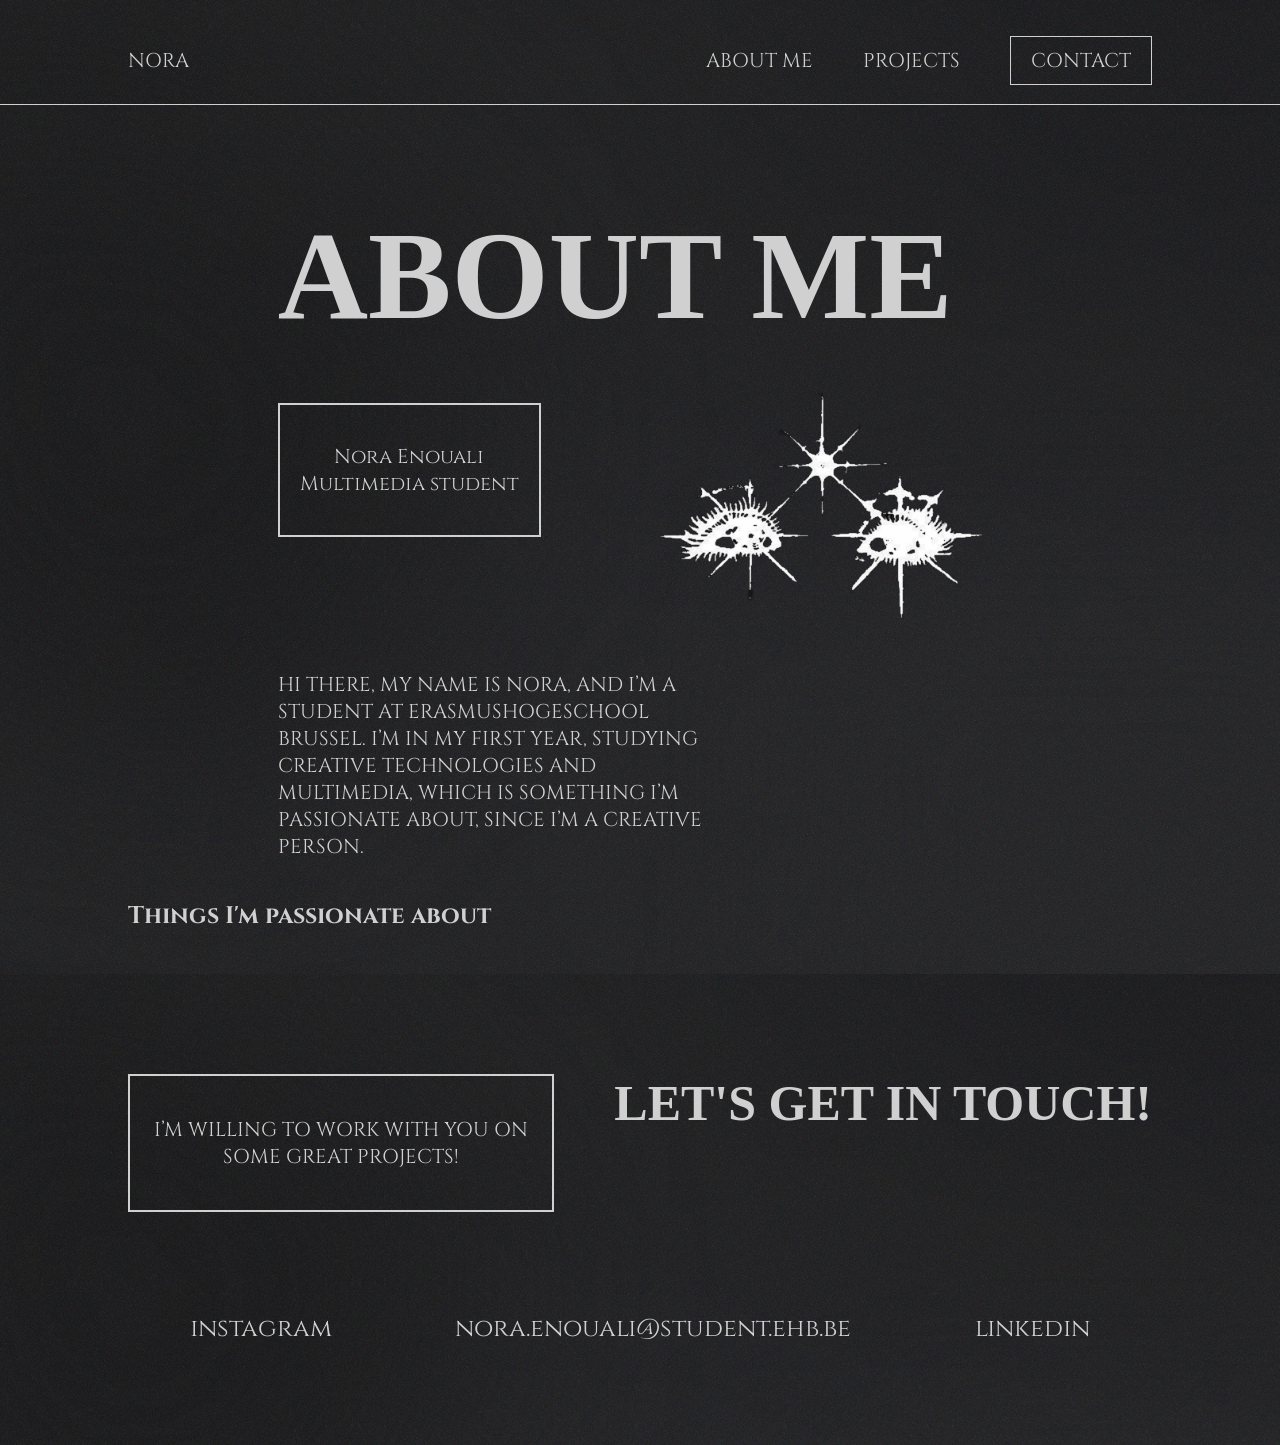
==== about-me.html @ 04e8d76f "section about me + images added (incomplete)" ====
<!doctype html>
<html lang="en">
	<head>
		<meta charset="UTF-8" />
		<meta name="viewport" content="width=device-width, initial-scale=1.0" />
		<title>Navbar</title>
		<link rel="stylesheet" href="style.css" />

		<!-- typo  -->
		<link rel="preconnect" href="https://fonts.googleapis.com" />
		<link rel="preconnect" href="https://fonts.gstatic.com" crossorigin />
		<link
			href="https://fonts.googleapis.com/css2?family=Cinzel:wght@400..900&display=swap"
			rel="stylesheet"
		/>
	</head>

	<body>
		<nav>
			<div class="menu-wrapper">
				<a class="logo" href="/index.html">Nora</a>

				<ul class="menu">
					<li class="menu-item"><a href="/about-me.html">About me</a></li>
					<li class="menu-item"><a href="/projects.html">Projects</a></li>
					<li class="menu-item menu-item-button"><a href="#">Contact</a></li>
				</ul>
			</div>
		</nav>

		<div class="main">
			<div class="grid">
				<h1 class="title-main">About me</h1>
				<div class="illustration-wrapper-main">
					<img src="images/eyes.png" alt="eyes" />
					<p class="textblock textblock-about">
						Nora Enouali <br />
						Multimedia student
					</p>
				</div>
				<p class="text-about-me">
					Hi there, my name is nora, and i’m a student at erasmushogeschool
					brussel. i’m in my first year, studying creative technologies and
					multimedia, which is something i’m passionate about, since i’m a
					creative person.
				</p>
			</div>

			<div>
				<h2>Things I'm passionate about</h2>
				<div>
					<img src="" alt="" />
					<img src="" alt="" />
					<img src="" alt="" />
				</div>
			</div>
		</div>

		<footer>
			<div class="footer-wrapper">
				<h2 class="title-footer">let's get in touch!</h2>
				<p class="text-footer">
					I’m willing to work with you on some great projects!
				</p>
			</div>

			<ul class="footer-links">
				<li><a href="#">instagram</a></li>
				<li><a href="#">nora.enouali@student.ehb.be</a></li>
				<li><a href="#">linkedin</a></li>
			</ul>
		</footer>
	</body>
</html>
---- style.css ----
body {
	padding: 0;
	margin: 0;
	font-family: "cinzel", serif;
	color: #d0d0d0;
}

p {
	font-size: 20px;
}

a {
	text-decoration: none;
	color: #d0d0d0;
}

nav {
	background-image: url(images/background.png);
	background-repeat: no-repeat;
	background-size: cover;
}

.main {
	background-image: url(images/background.png);
	background-repeat: no-repeat;
	background-size: cover;
	padding: 0 10vw;
}

.grid {
	display: grid;
	/* fr makes each repeated column the same width, it calculates it automatically */
	grid-template-columns: repeat(7, 1fr);
	/* gap between each column */
	grid-gap: 25px;
}

.logo {
	color: #d0d0d0;
}

.menu-wrapper {
	display: flex;
	padding: 0 10vw;
	padding-top: 16px;
	align-items: center;
	justify-content: space-between;
	text-transform: uppercase;
	font-size: 20px;
	height: 88px;
	border-bottom: solid 0.5px #d0d0d0;
}

.menu {
	display: flex;
	gap: 50px;
	align-items: center;
}

.menu-item {
	list-style: none;
}

.menu-item-button {
	border: solid 1px #d0d0d0;
	padding: 10px 20px;
}

.title-main {
	font-family: "cinzel decorative", serif;
	text-transform: uppercase;
	font-size: 125px;
	grid-column-start: 2;
	grid-column-end: 7;
	margin-top: 100px;
	margin-bottom: 10px;
}

.illustration-wrapper-main {
	display: flex;
	grid-column-start: 2;
	grid-column-end: 7;
	flex-direction: row-reverse;
	gap: 10px;
	justify-content: space-between;
}

.illustration-wrapper-main img {
	width: 50%;
}

.textblock {
	border: solid 2px #d0d0d0;
	display: flex;
	align-items: center;
	flex-direction: column;
	height: 210px;
	padding: 0 15px;
	justify-content: center;
	text-align: center;
}

.textblock-about {
	height: 130px;
	padding: 0 20px;
}

.textblock p {
	text-align: center;
	text-transform: uppercase;
	margin: 15px 0;
}

footer {
	background-image: url(images/background.png);
	background-repeat: no-repeat;
	background-size: cover;
	padding: 100px 10vw;
}

.footer-wrapper {
	display: flex;
	flex-direction: row-reverse;
	gap: 25px;
	margin-bottom: 50px;
}

.title-footer {
	font-family: "cinzel decorative", serif;
	text-transform: uppercase;
	font-size: 50px;
	width: 60%;
	margin: 0;
	text-align: right;
}

.text-footer {
	text-transform: uppercase;
	border: solid 2px #d0d0d0;
	width: 40%;
	text-align: center;
	padding: 40px 20px;
	margin: 0;
	height: 100%;
}

.footer-links {
	display: flex;
	justify-content: space-around;
	list-style: none;
	padding: 0;
	margin: 0;
	margin-top: 100px;
}

.footer-links li {
	font-size: 25px;
}

.text-about-me {
	text-transform: uppercase;
	grid-column-start: 2;
	grid-column-end: 5;
	margin-top: 25px;
}
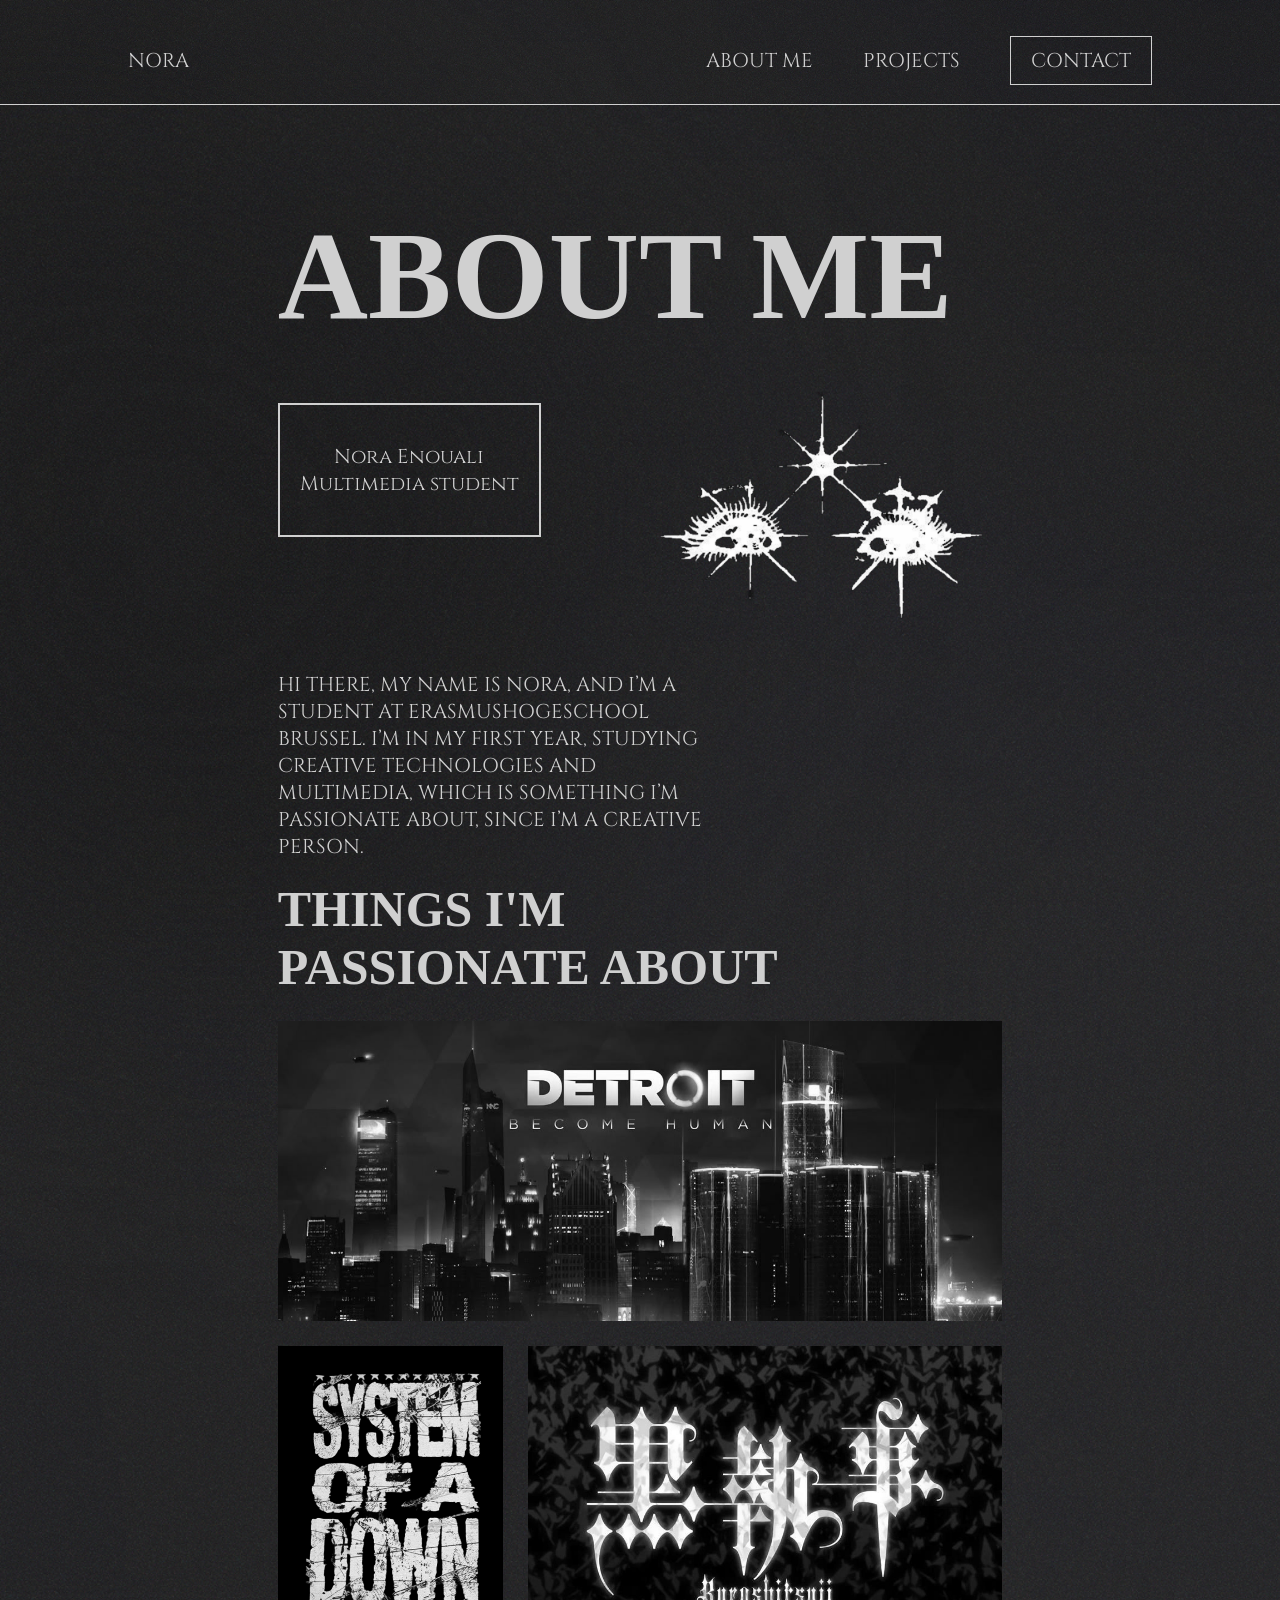
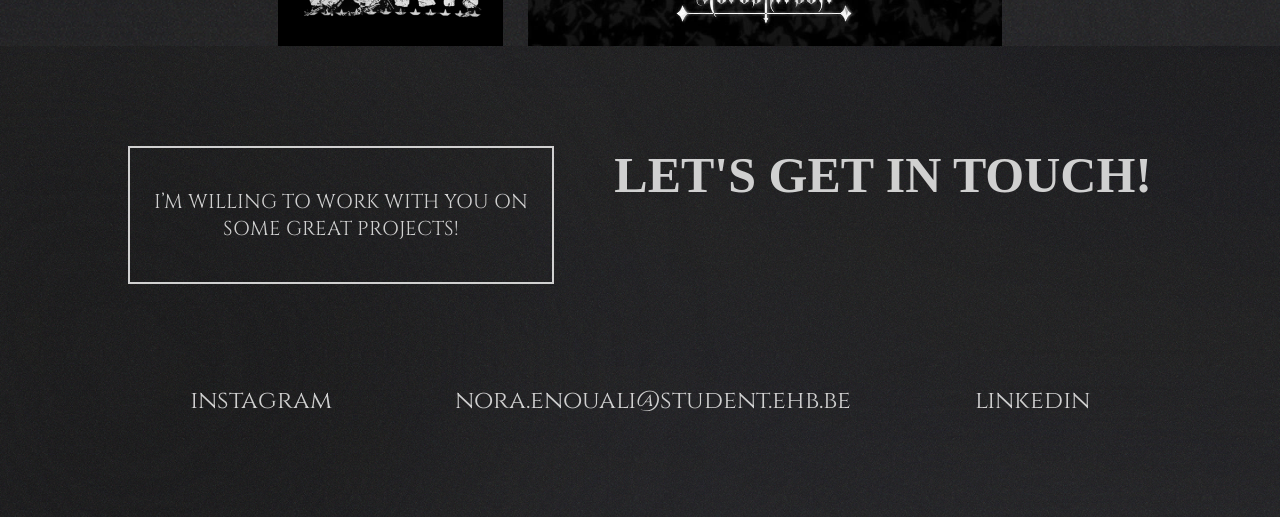
==== commit 91b79bc8: "grid images made and adjusted" ====
--- a/about-me.html
+++ b/about-me.html
@@ -46,12 +46,24 @@
 				</p>
 			</div>
 
-			<div>
-				<h2>Things I'm passionate about</h2>
-				<div>
-					<img src="" alt="" />
-					<img src="" alt="" />
-					<img src="" alt="" />
+			<div class="grid">
+				<h2 class="title-subtitle">Things I'm passionate about</h2>
+				<div class="grid-images">
+					<img
+						class="grid-images-1"
+						src="images/detroit-become-human.png"
+						alt="detroit become human"
+					/>
+					<img
+						class="grid-images-2"
+						src="images/system-of-a-down.png"
+						alt="system of a down"
+					/>
+					<img
+						class="grid-images-3"
+						src="images/kuroshitsuji.png"
+						alt="kuroshitsuji"
+					/>
 				</div>
 			</div>
 		</div>
--- a/style.css
+++ b/style.css
@@ -163,3 +163,53 @@
 	grid-column-end: 5;
 	margin-top: 25px;
 }
+
+.title-subtitle {
+	font-family: "cinzel decorative", serif;
+	text-transform: uppercase;
+	font-size: 50px;
+	margin: 0;
+	grid-column-start: 2;
+	grid-column-end: 6;
+}
+
+.grid-images {
+	grid-column-start: 2;
+	grid-column-end: 7;
+	display: grid;
+	grid-template-columns: repeat(3, 1fr);
+	grid-gap: 25px;
+	grid-auto-rows: 300px;
+}
+
+.grid-images-1 {
+	grid-column-start: 1;
+	grid-column-end: 4;
+	grid-row-start: 1;
+	grid-row-end: 2;
+	width: 100%;
+	height: 100%;
+	object-fit: cover;
+	object-position: top;
+}
+
+.grid-images-2 {
+	grid-column-start: 1;
+	grid-column-end: 2;
+	grid-row-start: 2;
+	grid-row-end: 3;
+	width: 100%;
+	height: 100%;
+	object-fit: cover;
+	background-color: black;
+}
+
+.grid-images-3 {
+	grid-column-start: 2;
+	grid-column-end: 4;
+	grid-row-start: 2;
+	grid-row-end: 3;
+	width: 100%;
+	height: 100%;
+	object-fit: cover;
+}
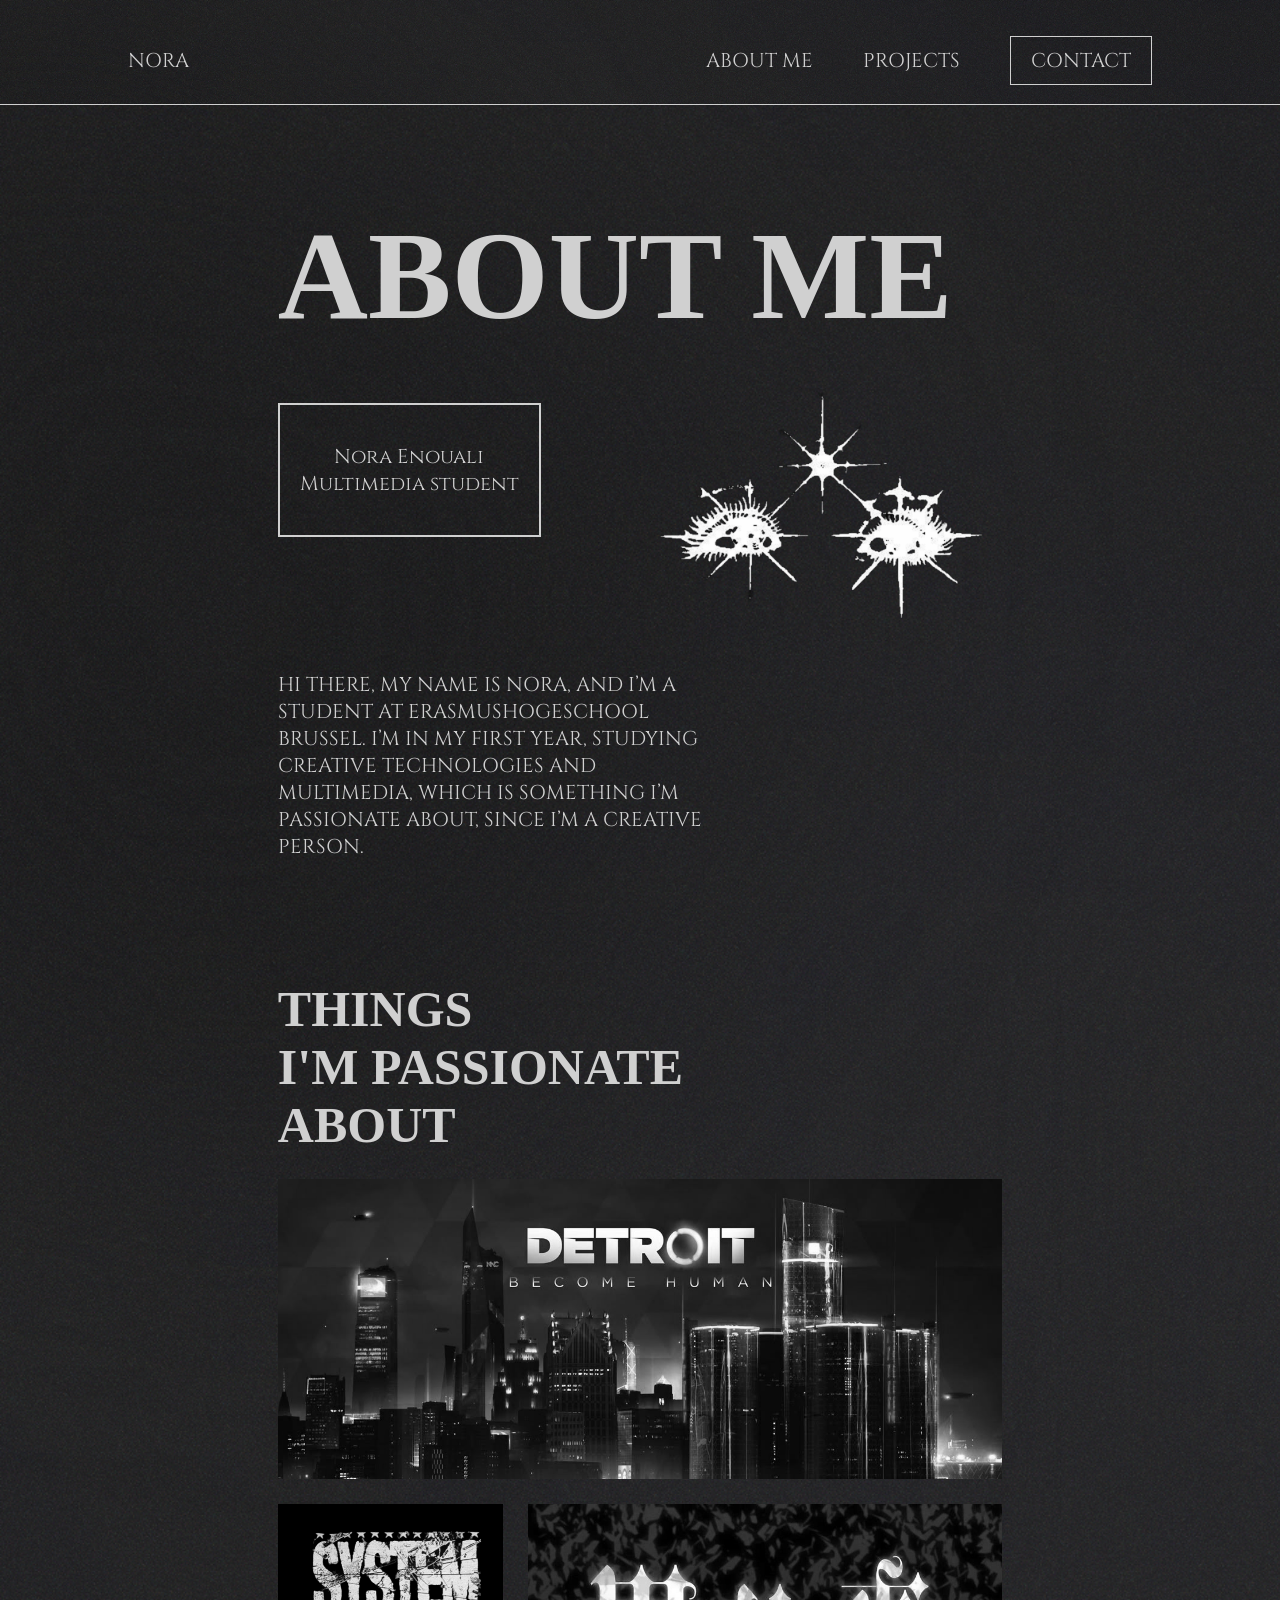
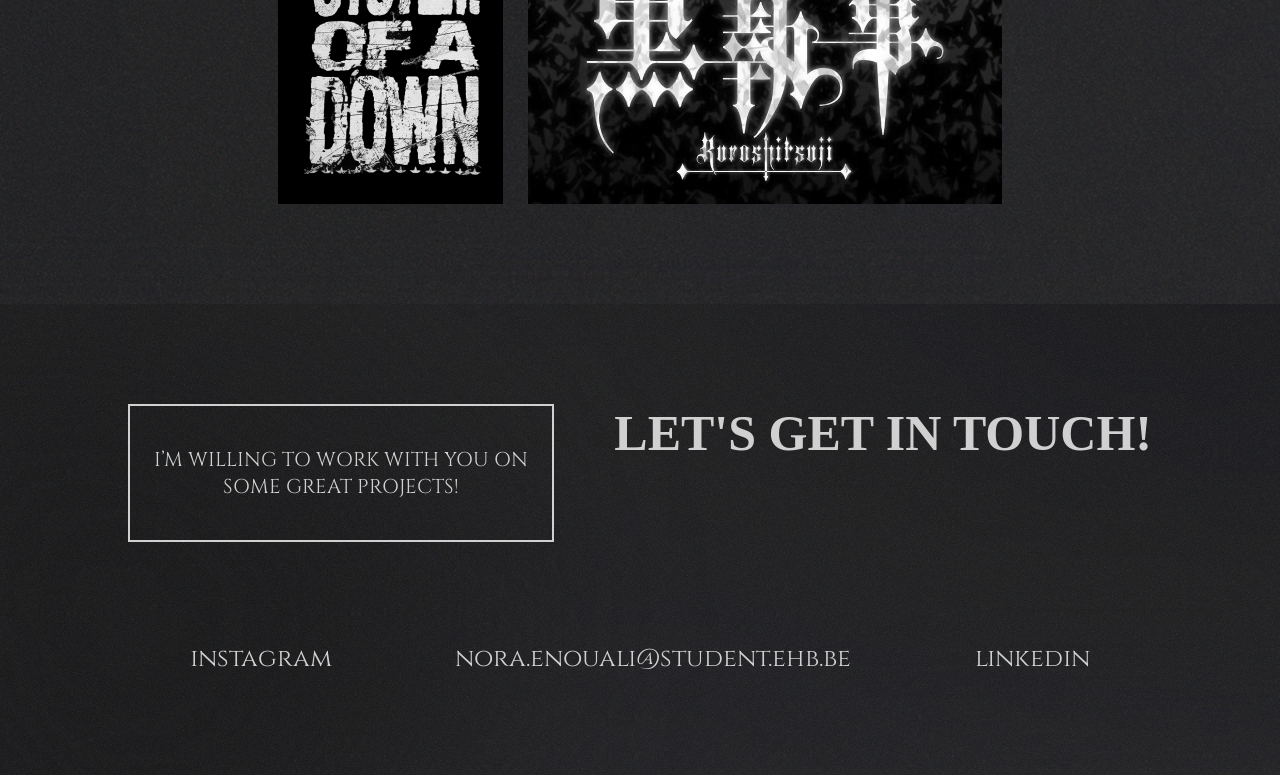
==== commit 1d8a1723: "about me margin" ====
--- a/about-me.html
+++ b/about-me.html
@@ -47,7 +47,7 @@
 			</div>
 
 			<div class="grid">
-				<h2 class="title-subtitle">Things I'm passionate about</h2>
+				<h2 class="title-subtitle">Things <br />I'm passionate about</h2>
 				<div class="grid-images">
 					<img
 						class="grid-images-1"
--- a/style.css
+++ b/style.css
@@ -169,6 +169,7 @@
 	text-transform: uppercase;
 	font-size: 50px;
 	margin: 0;
+	margin-top: 100px;
 	grid-column-start: 2;
 	grid-column-end: 6;
 }
@@ -180,6 +181,7 @@
 	grid-template-columns: repeat(3, 1fr);
 	grid-gap: 25px;
 	grid-auto-rows: 300px;
+	margin-bottom: 100px;
 }
 
 .grid-images-1 {
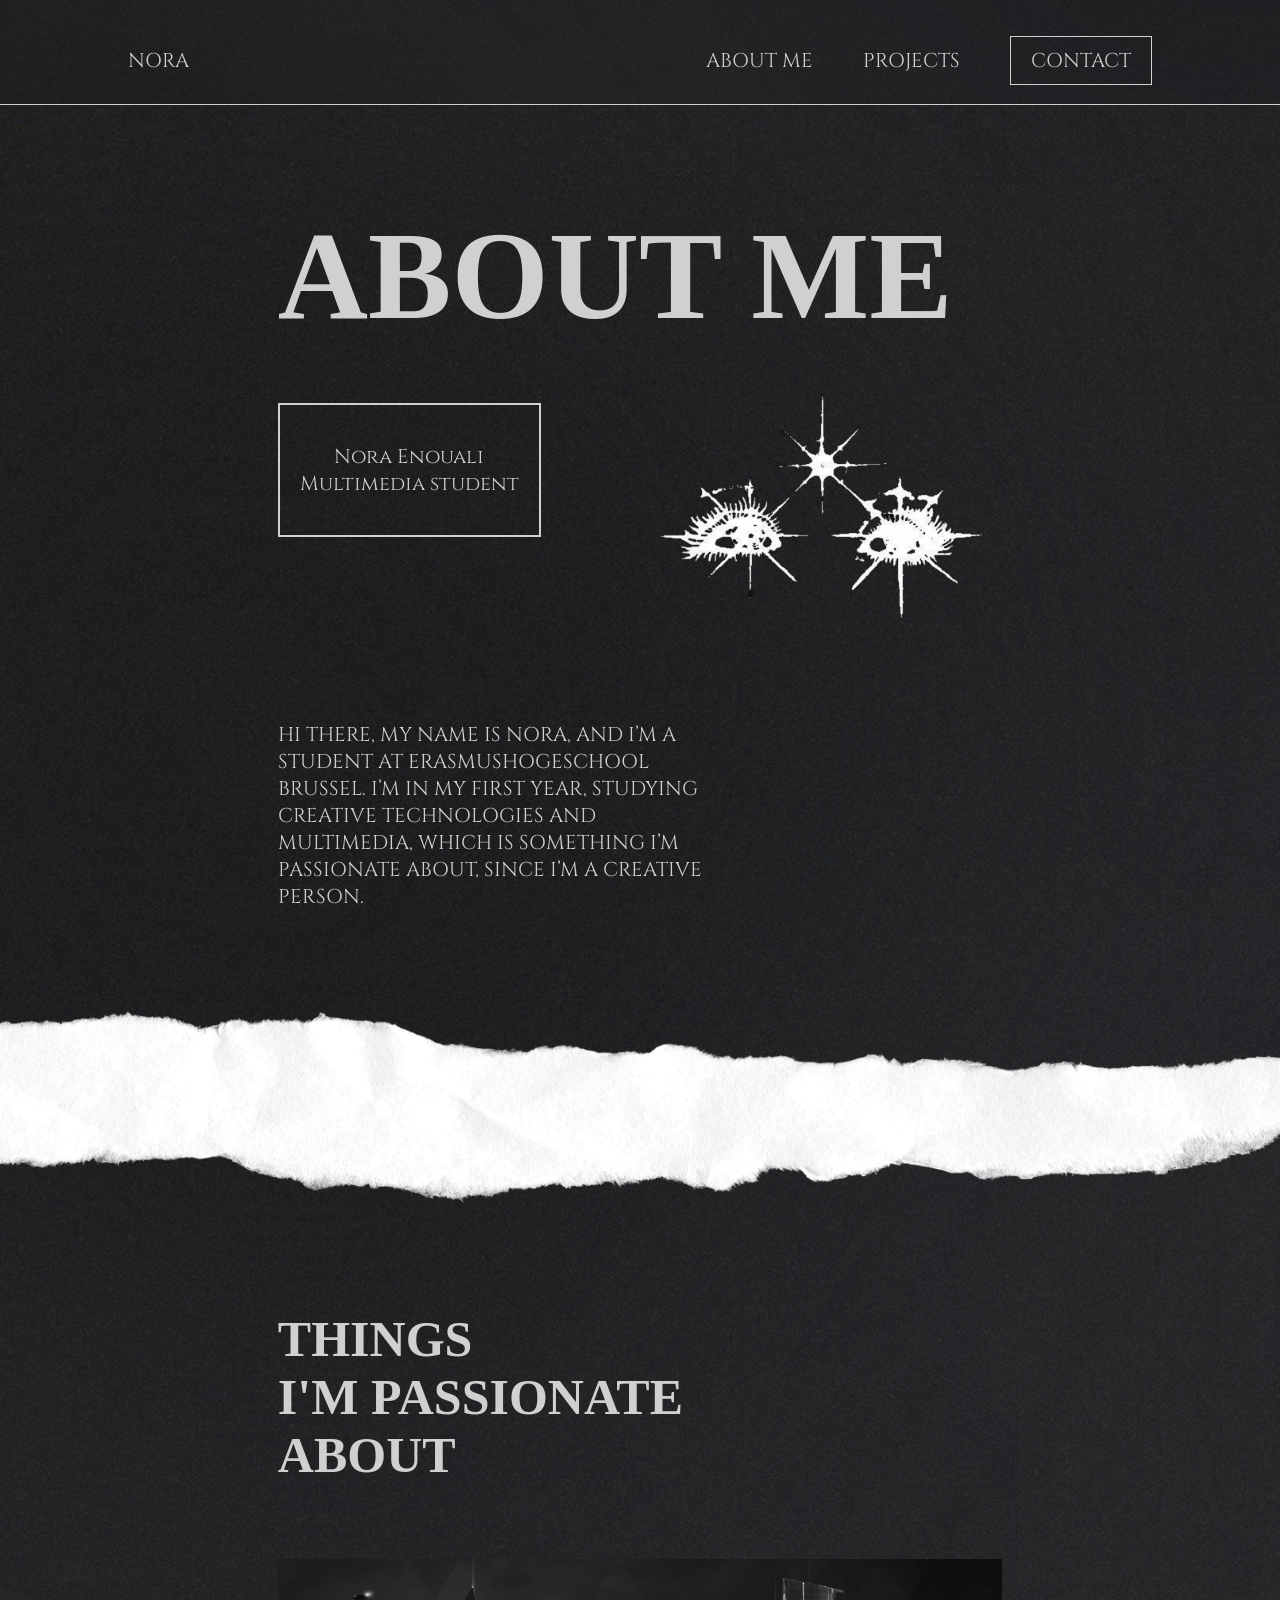
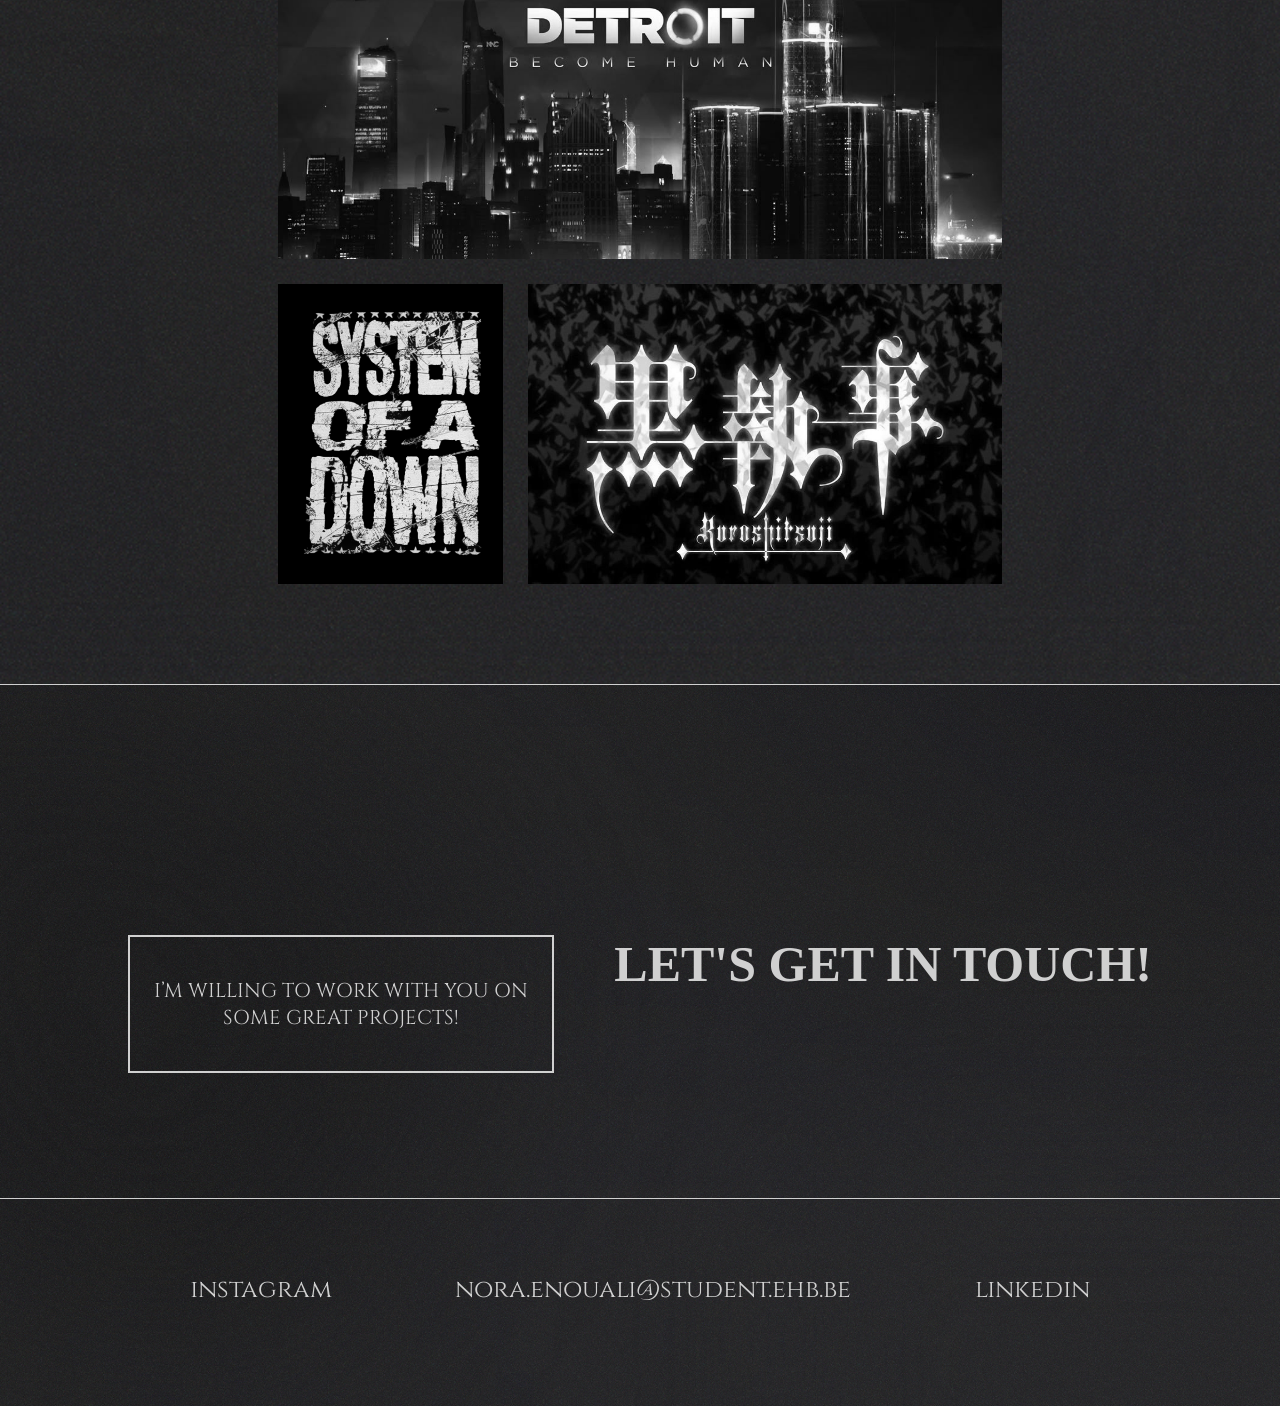
==== commit 0cddd1f8: "about me page: added paper tear, changed margin and added links to footer" ====
--- a/about-me.html
+++ b/about-me.html
@@ -47,6 +47,11 @@
 			</div>
 
 			<div class="grid">
+				<img
+					class="image-paper-tear image-paper-tear-2"
+					src="images/paper-tear-2.png"
+					alt="paper tear"
+				/>
 				<h2 class="title-subtitle">Things <br />I'm passionate about</h2>
 				<div class="grid-images">
 					<img
@@ -77,9 +82,25 @@
 			</div>
 
 			<ul class="footer-links">
-				<li><a href="#">instagram</a></li>
-				<li><a href="#">nora.enouali@student.ehb.be</a></li>
-				<li><a href="#">linkedin</a></li>
+				<li>
+					<a
+						href="https://www.instagram.com/noraenouali/?next=%2Fdaizora%2F"
+						target="_blank"
+						>instagram</a
+					>
+				</li>
+				<li>
+					<a href="mailto:nora.enouali@student.ehb.be"
+						>nora.enouali@student.ehb.be</a
+					>
+				</li>
+				<li>
+					<a
+						href="https://www.linkedin.com/in/nora-enouali-6886b6383/"
+						target="_blank"
+						>linkedin</a
+					>
+				</li>
 			</ul>
 		</footer>
 	</body>
--- a/style.css
+++ b/style.css
@@ -3,6 +3,7 @@
 	margin: 0;
 	font-family: "cinzel", serif;
 	color: #d0d0d0;
+	overflow-x: hidden;
 }
 
 p {
@@ -25,6 +26,11 @@
 	background-repeat: no-repeat;
 	background-size: cover;
 	padding: 0 10vw;
+	position: relative;
+}
+
+.main-center {
+	padding: 0;
 }
 
 .grid {
@@ -33,6 +39,7 @@
 	grid-template-columns: repeat(7, 1fr);
 	/* gap between each column */
 	grid-gap: 25px;
+	position: relative;
 }
 
 .logo {
@@ -76,6 +83,11 @@
 	margin-bottom: 10px;
 }
 
+.title-center {
+	text-align: center;
+	margin-top: 0;
+}
+
 .illustration-wrapper-main {
 	display: flex;
 	grid-column-start: 2;
@@ -83,6 +95,7 @@
 	flex-direction: row-reverse;
 	gap: 10px;
 	justify-content: space-between;
+	margin-bottom: 50px;
 }
 
 .illustration-wrapper-main img {
@@ -116,6 +129,8 @@
 	background-repeat: no-repeat;
 	background-size: cover;
 	padding: 100px 10vw;
+	padding-top: 250px;
+	border-top: solid 0.5px #d0d0d0;
 }
 
 .footer-wrapper {
@@ -150,7 +165,19 @@
 	list-style: none;
 	padding: 0;
 	margin: 0;
-	margin-top: 100px;
+	margin-top: 200px;
+	position: relative;
+}
+
+.footer-links::before {
+	content: " ";
+	position: absolute;
+	top: -75px;
+	left: -10vw;
+	display: block;
+	height: 0.5px;
+	width: 100vw;
+	background: #d0d0d0;
 }
 
 .footer-links li {
@@ -162,6 +189,7 @@
 	grid-column-start: 2;
 	grid-column-end: 5;
 	margin-top: 25px;
+	margin-bottom: 300px;
 }
 
 .title-subtitle {
@@ -170,6 +198,7 @@
 	font-size: 50px;
 	margin: 0;
 	margin-top: 100px;
+	margin-bottom: 50px;
 	grid-column-start: 2;
 	grid-column-end: 6;
 }
@@ -215,3 +244,70 @@
 	height: 100%;
 	object-fit: cover;
 }
+
+.image-fullwidth {
+	width: 100vw;
+}
+
+.image-fullwidth img {
+	width: 100%;
+}
+
+.media-portfolio-1 {
+	grid-column-start: 1;
+	grid-column-end: 2;
+	grid-row-start: 1;
+	grid-row-end: 4;
+	width: 100%;
+	height: 100%;
+	object-fit: cover;
+	object-position: top;
+	filter: grayscale(1);
+}
+
+.media-portfolio-2 {
+	grid-column-start: 2;
+	grid-column-end: 4;
+	grid-row-start: 1;
+	grid-row-end: 3;
+	width: 100%;
+	height: 100%;
+	object-fit: cover;
+}
+
+.media-portfolio-3 {
+	grid-column-start: 2;
+	grid-column-end: 3;
+	grid-row-start: 3;
+	grid-row-end: 4;
+	width: 100%;
+	height: 100%;
+	object-fit: cover;
+	object-position: top;
+	filter: grayscale(1);
+}
+
+.media-portfolio-4 {
+	grid-column-start: 3;
+	grid-column-end: 4;
+	grid-row-start: 3;
+	grid-row-end: 4;
+	width: 100%;
+	height: 100%;
+	object-fit: cover;
+	object-position: top;
+	filter: grayscale(1);
+}
+
+.image-paper-tear {
+	width: 100vw;
+	position: absolute;
+	left: 0;
+	bottom: -100px;
+}
+
+.image-paper-tear-2 {
+	bottom: unset;
+	top: -200px;
+	left: -10vw;
+}
